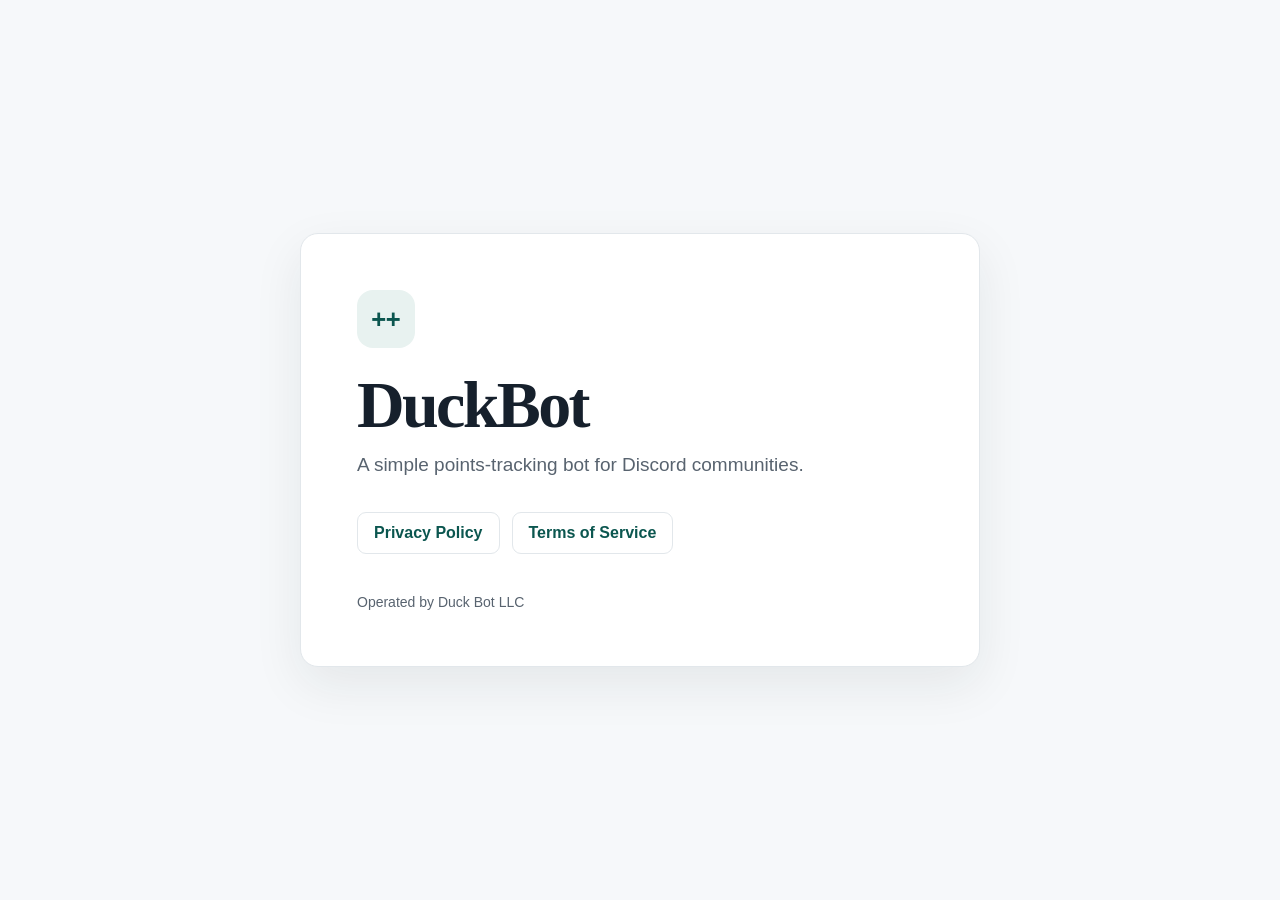
==== index.html @ 4e4fe505 "Launch DuckBot website Co-authored-by: Copilot <223556219+Copilot@users.noreply.github.com>  Copilot" ====
<!DOCTYPE html>
<html lang="en">
<head>
  <meta charset="utf-8">
  <meta name="viewport" content="width=device-width, initial-scale=1">
  <meta name="description" content="DuckBot is a simple points-tracking bot for Discord communities.">
  <title>DuckBot</title>
  <style>
    :root {
      color-scheme: light;
      --background: #f6f8fa;
      --surface: #ffffff;
      --text: #16202c;
      --muted: #58636f;
      --accent: #0e6e66;
      --accent-dark: #0b564f;
      --accent-soft: #e8f2f0;
      --border: #e2e7eb;
      font-family: -apple-system, BlinkMacSystemFont, "Segoe UI", Roboto, Helvetica, Arial, sans-serif;
    }

    * {
      box-sizing: border-box;
    }

    body {
      min-height: 100vh;
      margin: 0;
      display: grid;
      place-items: center;
      background: var(--background);
      color: var(--text);
    }

    main {
      width: min(680px, calc(100% - 32px));
      padding: 56px;
      background: var(--surface);
      border: 1px solid var(--border);
      border-radius: 18px;
      box-shadow: 0 18px 50px rgba(22, 32, 44, 0.08);
    }

    .mark {
      display: inline-grid;
      width: 58px;
      height: 58px;
      place-items: center;
      border-radius: 16px;
      background: var(--accent-soft);
      color: var(--accent-dark);
      font-family: ui-monospace, SFMono-Regular, Menlo, Consolas, monospace;
      font-size: 24px;
      font-weight: 800;
    }

    h1 {
      margin: 24px 0 12px;
      font-family: "Iowan Old Style", "Palatino Linotype", Georgia, serif;
      font-size: clamp(42px, 9vw, 66px);
      line-height: 1;
      letter-spacing: -0.04em;
    }

    p {
      margin: 0;
      color: var(--muted);
      font-size: 19px;
      line-height: 1.6;
    }

    nav {
      display: flex;
      flex-wrap: wrap;
      gap: 12px;
      margin-top: 32px;
    }

    a {
      display: inline-block;
      padding: 11px 16px;
      border: 1px solid var(--border);
      border-radius: 9px;
      color: var(--accent-dark);
      font-weight: 650;
      text-decoration: none;
    }

    a:hover,
    a:focus-visible {
      border-color: var(--accent);
      background: var(--accent-soft);
    }

    a:focus-visible {
      outline: 2px solid var(--accent);
      outline-offset: 3px;
    }

    footer {
      margin-top: 40px;
      color: var(--muted);
      font-size: 14px;
    }

    @media (max-width: 540px) {
      main {
        padding: 36px 28px;
      }
    }
  </style>
</head>
<body>
  <main>
    <div class="mark" aria-hidden="true">++</div>
    <h1>DuckBot</h1>
    <p>A simple points-tracking bot for Discord communities.</p>
    <nav aria-label="Legal">
      <a href="privacy-policy.html">Privacy Policy</a>
      <a href="terms-of-service.html">Terms of Service</a>
    </nav>
    <footer>Operated by Duck Bot LLC</footer>
  </main>
</body>
</html>
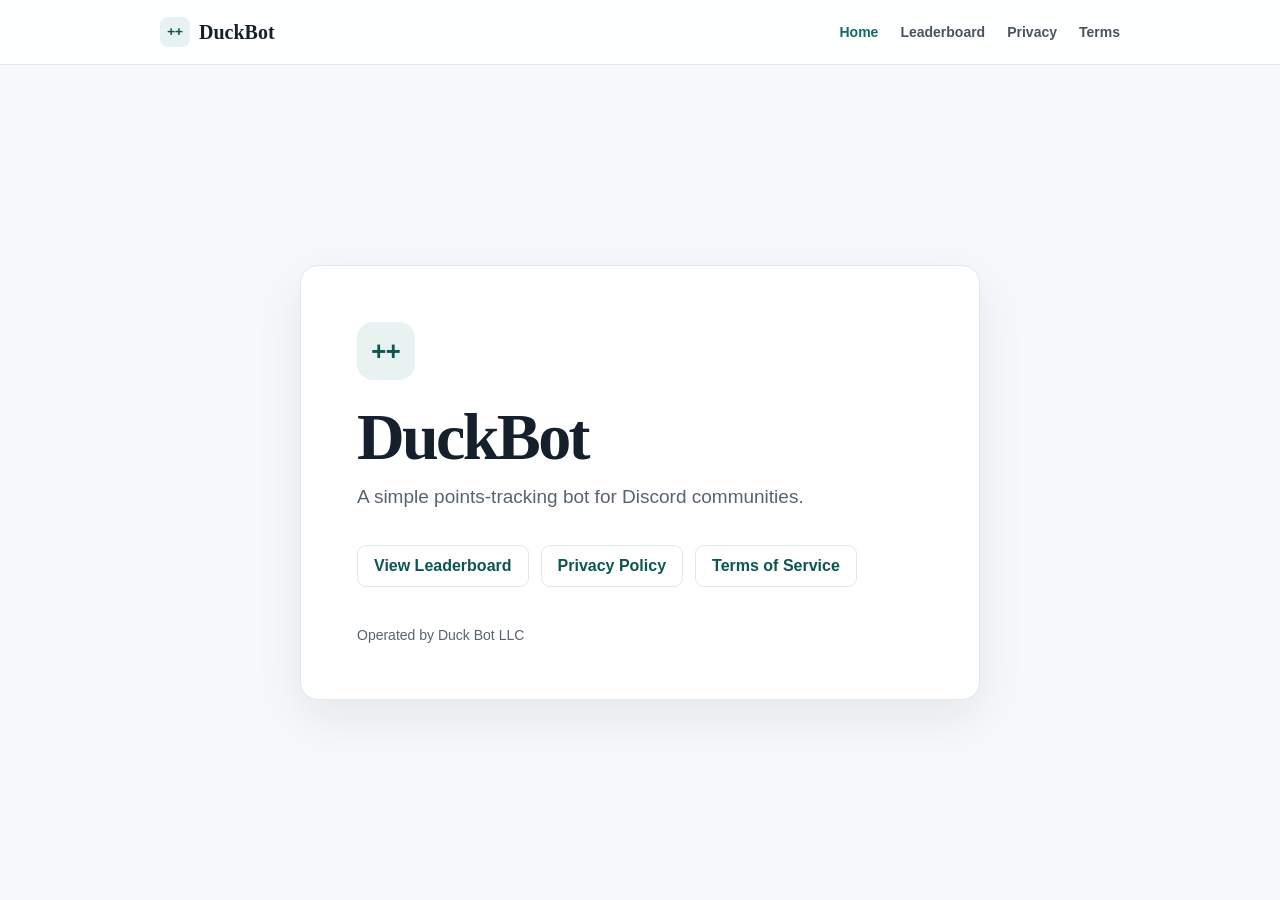
==== commit 81d8ccaf: "Add DuckBot leaderboard Add shared navigation across the site and a searchable leaderboard that load" ====
--- a/index.html
+++ b/index.html
@@ -26,10 +26,17 @@
     body {
       min-height: 100vh;
       margin: 0;
+      display: flex;
+      flex-direction: column;
+      background: var(--background);
+      color: var(--text);
+    }
+
+    .home-shell {
+      flex: 1;
       display: grid;
       place-items: center;
-      background: var(--background);
-      color: var(--text);
+      padding: 32px 0;
     }
 
     main {
@@ -69,7 +76,7 @@
       line-height: 1.6;
     }
 
-    nav {
+    .link-list {
       display: flex;
       flex-wrap: wrap;
       gap: 12px;
@@ -109,17 +116,32 @@
       }
     }
   </style>
+  <link rel="stylesheet" href="site.css">
 </head>
 <body>
-  <main>
-    <div class="mark" aria-hidden="true">++</div>
-    <h1>DuckBot</h1>
-    <p>A simple points-tracking bot for Discord communities.</p>
-    <nav aria-label="Legal">
-      <a href="privacy-policy.html">Privacy Policy</a>
-      <a href="terms-of-service.html">Terms of Service</a>
-    </nav>
-    <footer>Operated by Duck Bot LLC</footer>
-  </main>
+  <nav class="site-nav" aria-label="Primary">
+    <div class="site-nav__inner">
+      <a class="site-nav__brand" href="index.html" aria-current="page"><span class="site-nav__mark" aria-hidden="true">++</span>DuckBot</a>
+      <div class="site-nav__links">
+        <a href="index.html" aria-current="page">Home</a>
+        <a href="leaderboard.html">Leaderboard</a>
+        <a href="privacy-policy.html">Privacy</a>
+        <a href="terms-of-service.html">Terms</a>
+      </div>
+    </div>
+  </nav>
+  <div class="home-shell">
+    <main>
+      <div class="mark" aria-hidden="true">++</div>
+      <h1>DuckBot</h1>
+      <p>A simple points-tracking bot for Discord communities.</p>
+      <nav class="link-list" aria-label="Explore DuckBot">
+        <a href="leaderboard.html">View Leaderboard</a>
+        <a href="privacy-policy.html">Privacy Policy</a>
+        <a href="terms-of-service.html">Terms of Service</a>
+      </nav>
+      <footer>Operated by Duck Bot LLC</footer>
+    </main>
+  </div>
 </body>
 </html>
--- a/site.css
+++ b/site.css
@@ -0,0 +1,85 @@
+.site-nav {
+  width: 100%;
+  background: rgba(255, 255, 255, 0.94);
+  border-bottom: 1px solid #e2e7eb;
+}
+
+.site-nav__inner {
+  width: min(960px, calc(100% - 32px));
+  min-height: 64px;
+  margin: 0 auto;
+  display: flex;
+  align-items: center;
+  justify-content: space-between;
+  gap: 24px;
+}
+
+.site-nav a {
+  padding: 6px 0;
+  border: 0;
+  border-radius: 0;
+  color: #48535f;
+  font-size: 14px;
+  font-weight: 650;
+  line-height: 1.3;
+  text-decoration: none;
+  background: transparent;
+}
+
+.site-nav a:hover {
+  color: #0e6e66;
+  border: 0;
+  background: transparent;
+}
+
+.site-nav a:focus-visible {
+  outline: 2px solid #0e6e66;
+  outline-offset: 4px;
+  border-radius: 2px;
+}
+
+.site-nav__brand {
+  display: inline-flex;
+  align-items: center;
+  gap: 9px;
+  color: #16202c !important;
+  font-family: "Iowan Old Style", "Palatino Linotype", Palatino, Georgia, serif;
+  font-size: 20px !important;
+}
+
+.site-nav__mark {
+  display: inline-grid;
+  width: 30px;
+  height: 30px;
+  place-items: center;
+  border-radius: 8px;
+  background: #e8f2f0;
+  color: #0b564f;
+  font-family: ui-monospace, SFMono-Regular, Menlo, Consolas, monospace;
+  font-size: 13px;
+  font-weight: 800;
+}
+
+.site-nav__links {
+  display: flex;
+  align-items: center;
+  gap: 22px;
+}
+
+.site-nav__links a[aria-current="page"] {
+  color: #0e6e66;
+}
+
+@media (max-width: 600px) {
+  .site-nav__inner {
+    min-height: auto;
+    padding: 13px 0;
+    align-items: flex-start;
+  }
+
+  .site-nav__links {
+    justify-content: flex-end;
+    gap: 7px 16px;
+    flex-wrap: wrap;
+  }
+}
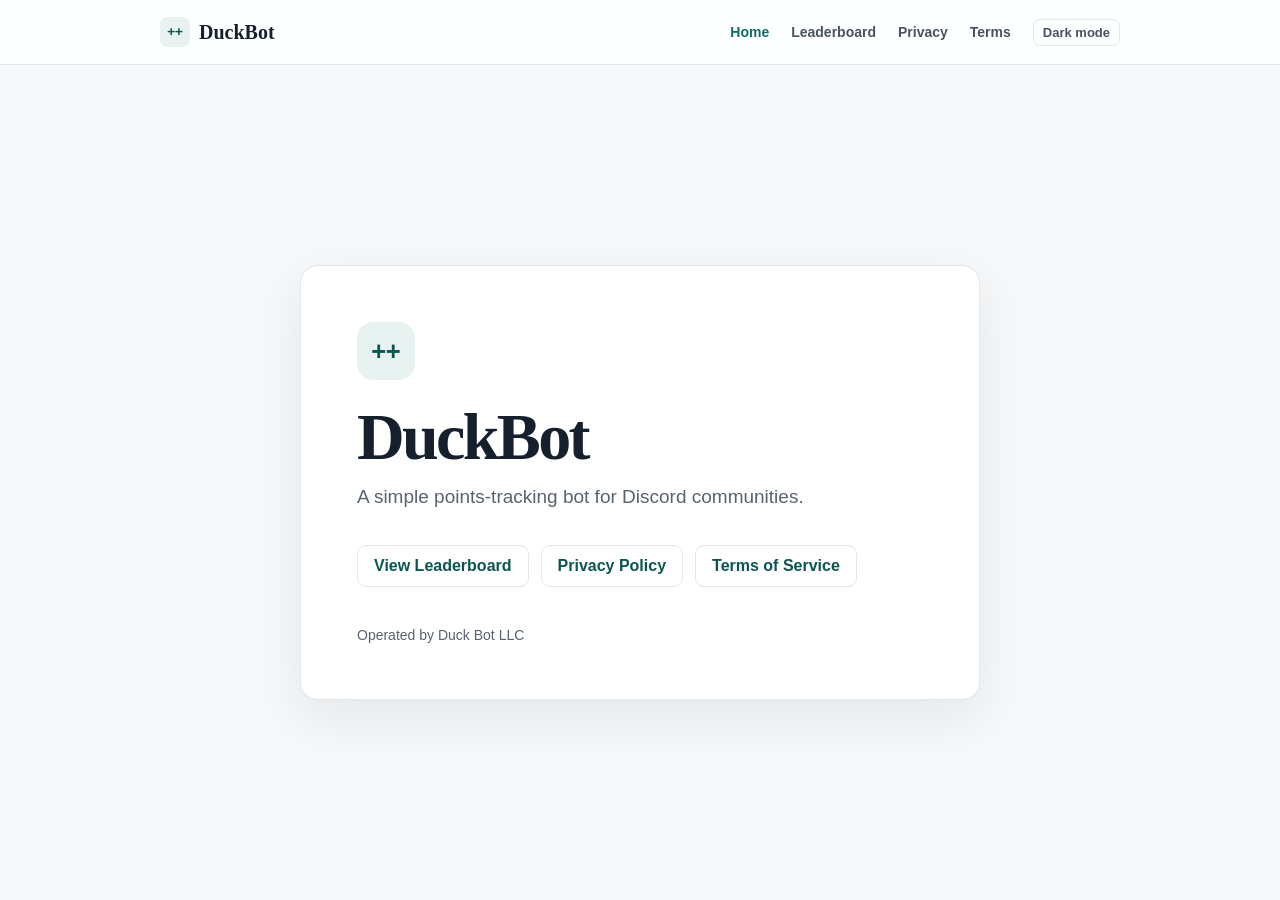
==== commit c86acb34: "Add persistent theme toggle Co-authored-by: Copilot <223556219+Copilot@users.noreply.github.com>  Co" ====
--- a/index.html
+++ b/index.html
@@ -7,7 +7,7 @@
   <title>DuckBot</title>
   <style>
     :root {
-      color-scheme: light;
+      color-scheme: light dark;
       --background: #f6f8fa;
       --surface: #ffffff;
       --text: #16202c;
@@ -16,6 +16,7 @@
       --accent-dark: #0b564f;
       --accent-soft: #e8f2f0;
       --border: #e2e7eb;
+      --shadow: rgba(22, 32, 44, 0.08);
       font-family: -apple-system, BlinkMacSystemFont, "Segoe UI", Roboto, Helvetica, Arial, sans-serif;
     }
 
@@ -45,7 +46,7 @@
       background: var(--surface);
       border: 1px solid var(--border);
       border-radius: 18px;
-      box-shadow: 0 18px 50px rgba(22, 32, 44, 0.08);
+      box-shadow: 0 18px 50px var(--shadow);
     }
 
     .mark {
@@ -110,6 +111,37 @@
       font-size: 14px;
     }
 
+    @media (prefers-color-scheme: dark) {
+      :root:not([data-theme]) {
+        --background: #0d1518;
+        --surface: #152126;
+        --text: #eef5f3;
+        --muted: #a8b7b4;
+        --accent: #61c8bc;
+        --accent-dark: #83ddd2;
+        --accent-soft: #183b39;
+        --border: #2a3c42;
+        --shadow: rgba(0, 0, 0, 0.35);
+      }
+    }
+
+    :root[data-theme="dark"] {
+      color-scheme: dark;
+      --background: #0d1518;
+      --surface: #152126;
+      --text: #eef5f3;
+      --muted: #a8b7b4;
+      --accent: #61c8bc;
+      --accent-dark: #83ddd2;
+      --accent-soft: #183b39;
+      --border: #2a3c42;
+      --shadow: rgba(0, 0, 0, 0.35);
+    }
+
+    :root[data-theme="light"] {
+      color-scheme: light;
+    }
+
     @media (max-width: 540px) {
       main {
         padding: 36px 28px;
@@ -117,6 +149,7 @@
     }
   </style>
   <link rel="stylesheet" href="site.css">
+  <script src="theme.js"></script>
 </head>
 <body>
   <nav class="site-nav" aria-label="Primary">
--- a/site.css
+++ b/site.css
@@ -1,7 +1,17 @@
+.site-nav {
+  --nav-background: rgba(255, 255, 255, 0.94);
+  --nav-border: #e2e7eb;
+  --nav-text: #48535f;
+  --nav-heading: #16202c;
+  --nav-accent: #0e6e66;
+  --nav-mark-background: #e8f2f0;
+  --nav-mark-text: #0b564f;
+}
+
 .site-nav {
   width: 100%;
-  background: rgba(255, 255, 255, 0.94);
-  border-bottom: 1px solid #e2e7eb;
+  background: var(--nav-background);
+  border-bottom: 1px solid var(--nav-border);
 }
 
 .site-nav__inner {
@@ -18,7 +28,7 @@
   padding: 6px 0;
   border: 0;
   border-radius: 0;
-  color: #48535f;
+  color: var(--nav-text);
   font-size: 14px;
   font-weight: 650;
   line-height: 1.3;
@@ -27,13 +37,13 @@
 }
 
 .site-nav a:hover {
-  color: #0e6e66;
+  color: var(--nav-accent);
   border: 0;
   background: transparent;
 }
 
 .site-nav a:focus-visible {
-  outline: 2px solid #0e6e66;
+  outline: 2px solid var(--nav-accent);
   outline-offset: 4px;
   border-radius: 2px;
 }
@@ -42,7 +52,7 @@
   display: inline-flex;
   align-items: center;
   gap: 9px;
-  color: #16202c !important;
+  color: var(--nav-heading) !important;
   font-family: "Iowan Old Style", "Palatino Linotype", Palatino, Georgia, serif;
   font-size: 20px !important;
 }
@@ -53,8 +63,8 @@
   height: 30px;
   place-items: center;
   border-radius: 8px;
-  background: #e8f2f0;
-  color: #0b564f;
+  background: var(--nav-mark-background);
+  color: var(--nav-mark-text);
   font-family: ui-monospace, SFMono-Regular, Menlo, Consolas, monospace;
   font-size: 13px;
   font-weight: 800;
@@ -67,7 +77,51 @@
 }
 
 .site-nav__links a[aria-current="page"] {
-  color: #0e6e66;
+  color: var(--nav-accent);
+}
+
+.theme-toggle {
+  padding: 5px 9px;
+  border: 1px solid var(--nav-border);
+  border-radius: 7px;
+  background: transparent;
+  color: var(--nav-text);
+  cursor: pointer;
+  font: inherit;
+  font-size: 13px;
+  font-weight: 650;
+}
+
+.theme-toggle:hover {
+  border-color: var(--nav-accent);
+  color: var(--nav-accent);
+}
+
+.theme-toggle:focus-visible {
+  outline: 2px solid var(--nav-accent);
+  outline-offset: 3px;
+}
+
+:root[data-theme="dark"] .site-nav {
+  --nav-background: rgba(21, 33, 38, 0.94);
+  --nav-border: #2a3c42;
+  --nav-text: #bdc9c7;
+  --nav-heading: #eef5f3;
+  --nav-accent: #61c8bc;
+  --nav-mark-background: #183b39;
+  --nav-mark-text: #83ddd2;
+}
+
+@media (prefers-color-scheme: dark) {
+  :root:not([data-theme]) .site-nav {
+    --nav-background: rgba(21, 33, 38, 0.94);
+    --nav-border: #2a3c42;
+    --nav-text: #bdc9c7;
+    --nav-heading: #eef5f3;
+    --nav-accent: #61c8bc;
+    --nav-mark-background: #183b39;
+    --nav-mark-text: #83ddd2;
+  }
 }
 
 @media (max-width: 600px) {
